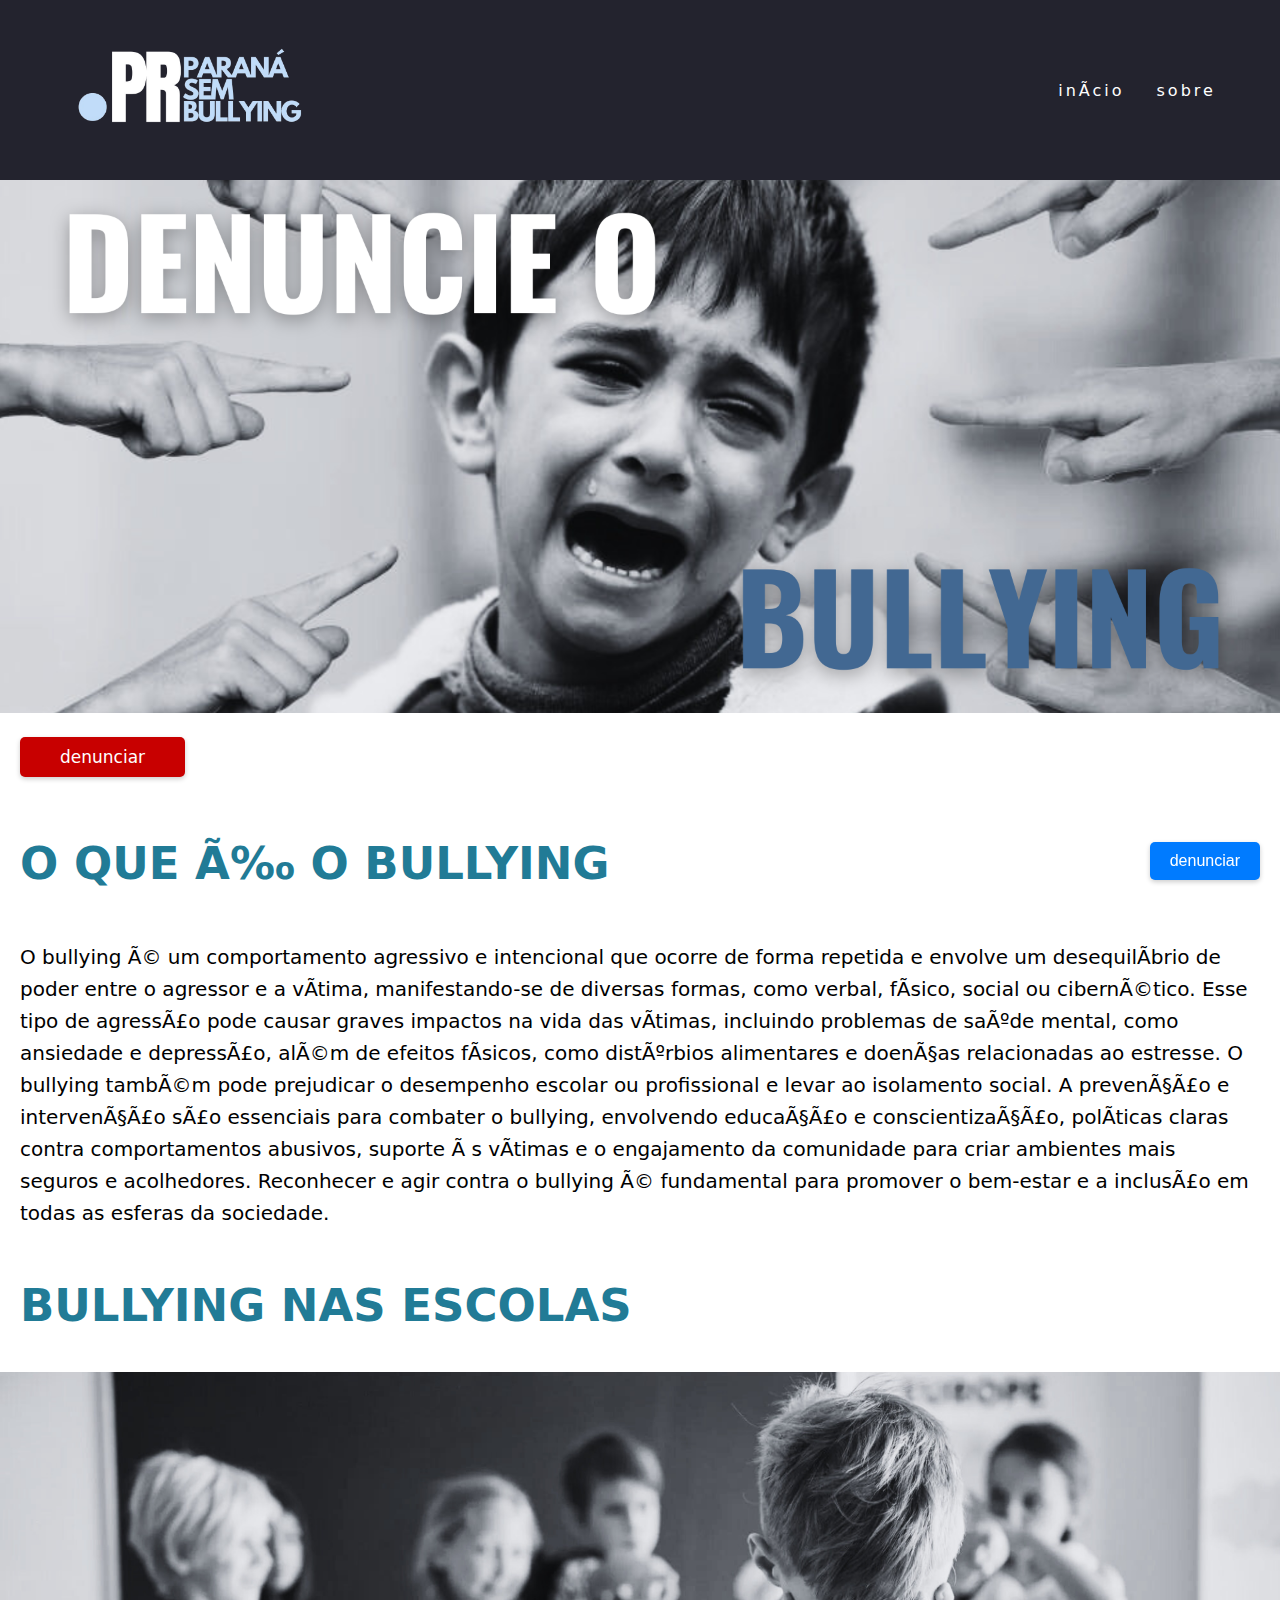
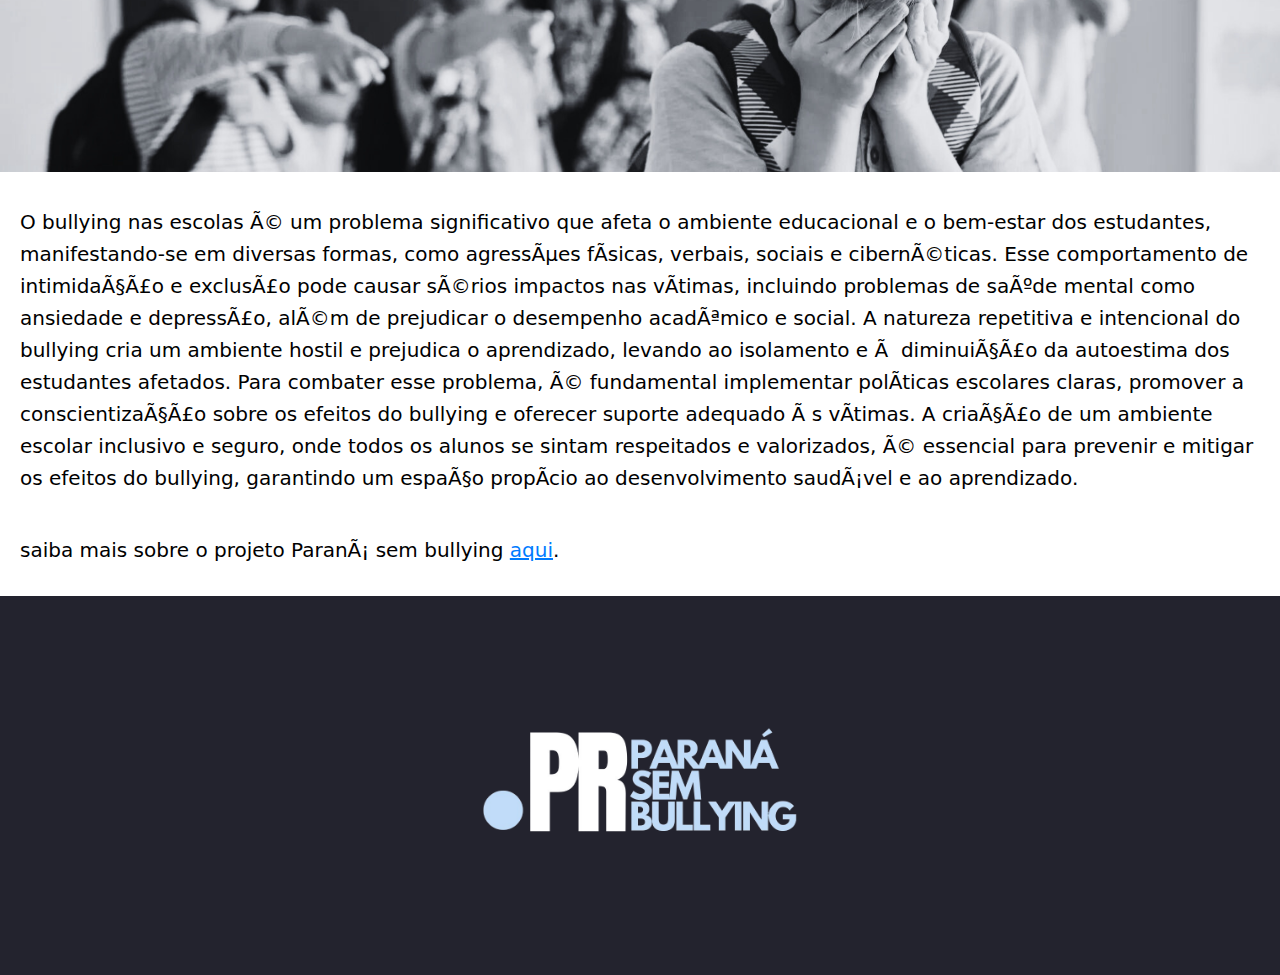
==== index.html @ 955879a3 "Add files via upload" ====
<!DOCTYPE html>
<html lang="en">
<head>
    <meta charset="pt-br">
    <meta name="viewport" content="width=device-width, initial-scale=1.0">
    <title>Paraná sem bullying</title>
    <link rel="stylesheet" href="style.css">
</head>
<body>
    <header>
        <nav>
            <a class="logo" href="index.html"><img class="meulogo" src="ihh.png" alt="paraná sem bullying"></a>
            <div class="mobile-menu">

                <div class="line1"></div>
                <div class="line2"></div>
                <div class="line3"></div>

            </div>
            <ul class="nav-list">
                <li><a class="a" href="index.html">início</a></li>
                <li><a class="a" href="sobre.html">sobre</a></li>
            </ul>
        </nav>
    </header>

    <div><img  class="bb"  src="BULLYING.png" alt=""></div>

    <a href="denunciar.html"><button class="den">  denunciar  </button></a>
    <h1 class="h111"><strong>O QUE É O BULLYING</strong></h1>


    <p>O bullying é um comportamento agressivo e intencional que ocorre de forma repetida e envolve um desequilíbrio de poder entre o agressor e a vítima, manifestando-se de diversas formas, como verbal, físico, social ou cibernético. Esse tipo de agressão pode causar graves impactos na vida das vítimas, incluindo problemas de saúde mental, como ansiedade e depressão, além de efeitos físicos, como distúrbios alimentares e doenças relacionadas ao estresse. O bullying também pode prejudicar o desempenho escolar ou profissional e levar ao isolamento social. A prevenção e intervenção são essenciais para combater o bullying, envolvendo educação e conscientização, políticas claras contra comportamentos abusivos, suporte às vítimas e o engajamento da comunidade para criar ambientes mais seguros e acolhedores. Reconhecer e agir contra o bullying é fundamental para promover o bem-estar e a inclusão em todas as esferas da sociedade.
    </p>


    <h1   class="h11"><strong>BULLYING NAS ESCOLAS</strong></h1>
    
    <div><img class="fgg" src="fff.png" alt=""></div>

    <p>O bullying nas escolas é um problema significativo que afeta o ambiente educacional e o bem-estar dos estudantes, manifestando-se em diversas formas, como agressões físicas, verbais, sociais e cibernéticas. Esse comportamento de intimidação e exclusão pode causar sérios impactos nas vítimas, incluindo problemas de saúde mental como ansiedade e depressão, além de prejudicar o desempenho acadêmico e social. A natureza repetitiva e intencional do bullying cria um ambiente hostil e prejudica o aprendizado, levando ao isolamento e à diminuição da autoestima dos estudantes afetados. Para combater esse problema, é fundamental implementar políticas escolares claras, promover a conscientização sobre os efeitos do bullying e oferecer suporte adequado às vítimas. A criação de um ambiente escolar inclusivo e seguro, onde todos os alunos se sintam respeitados e valorizados, é essencial para prevenir e mitigar os efeitos do bullying, garantindo um espaço propício ao desenvolvimento saudável e ao aprendizado.</p>
    

    <p>saiba mais sobre o projeto Paraná sem bullying <a class="tatata" href="aqui.html">aqui</a>.</p>

    <center><div  class="qua"><div class="final">  <img  class="iii" src="ihh.png" alt=""></div></div></center>



    <div class="content">
    <a href="denunciar.html"><button class="fixed-button">denunciar</button></a>
    </div>

    <script src="mobile-navbar.js"></script>
</body>
</html>
---- style.css ----
body{
    padding: 0px;
    margin: 0px;
}

.a{
    color: white;
    text-decoration: none;
    transition: 0.3s;
}

.a:hover{
    opacity: 0.7;
}

.logo{
    
    padding: 0;
    margin: 10px;
   
}

nav{
    display: flex;
    justify-content: space-around;
    align-items: center;
    font-family: system-ui, -apple-system, BlinkMacSystemFont, 'Segoe UI', Roboto, Oxygen, Ubuntu, Cantarell, 'Open Sans', 'Helvetica Neue', sans-serif;
    background-color: #23232e;
    height: 20vh;
    
}

.meulogo{
    width: 30%;
    
}

.nav-list{
    list-style: none;
    display: flex;
}
.nav-list li{
    letter-spacing: 3px;
    margin-left: 32px;
}

.mobile-menu{
    display: none;
    cursor: pointer;
}

.mobile-menu div{
    width: 32px;
    height: 2px;
    background-color: white;
    margin: 8px;
    transition: 0.3s;
}

@media (max-width: 999px) {
   .a{
    
   }
    body {
        font-family: Arial, sans-serif;
        margin: 0;
        padding: 0;
    }
    .nav-list{
        position: absolute;
        top: 17vh;
        right: 0;
        width: 50vw;
        height: 92vh;
        background-color: #23232e;
        flex-direction: column;
        align-items: center;
        justify-content: space-around;
        transform: translateX(100%);
        transition: transform 0.3s ease-in;
    }
    .nav-list li{
        margin-left: 0; opacity: 0;
    }
    .mobile-menu{
        display: block;
    }
   
    
    .mobile-menu {
        cursor: pointer;
        color: white;
        padding: 10px;
        text-align: center;
        
    }
    
    .nav-list {
        list-style: none;
        padding: 0;
        display: none; /* Inicialmente escondido */
        text-align: center;
        
    }
    
    .nav-list.active {
        display: block; /* Mostra a lista quando ativa */
    }
    
    .no-scroll {
        overflow: hidden; /* Remove a rolagem da página */
    }
    
}

.nav-list.active{
    transform: translateX(0);
}
@keyframes navLinkFade{
    from{
        opacity: 0;
        transform: translateX(50px);
    }
    to{
        opacity: 1;
        transform: translateX(0);
    }
}

.mobile-menu.active .line1{
transform: rotate(-45deg) translate(-8px, 8px);
}

.mobile-menu.active .line2{
  opacity: 0;  
}

.mobile-menu.active .line3{
    transform: rotate(45deg) translate(-5px, -7px);
}


.imgl{
    width: 200px;
    margin: 0px;
    
   }

   .imagem{
    
    display: flex;
    justify-content: center;
    padding: 0;
    
    
   }


   .den{
    background-color: #C80000;
    box-shadow: 0 2px 5px rgba(0, 0, 0, 0.2);
    color: white;
    font-family: system-ui, -apple-system, BlinkMacSystemFont, 'Segoe UI', Roboto, Oxygen, Ubuntu, Cantarell, 'Open Sans', 'Helvetica Neue', sans-serif;
    border: none;
    margin: 20px;
    border-radius: 5px;
    padding: 10px 40px;
    font-size: 17px;
    cursor: pointer;
   }


   .den:hover{
    background-color: #ac0000;
   }


   

   .acom{
    background-color: #007BFF;
    box-shadow: 0 2px 5px rgba(0, 0, 0, 0.2);
    color: white;
    font-family: system-ui, -apple-system, BlinkMacSystemFont, 'Segoe UI', Roboto, Oxygen, Ubuntu, Cantarell, 'Open Sans', 'Helvetica Neue', sans-serif;
    border: none;
    margin: 20px;
    border-radius: 5px;
    padding: 10px 30px;
    font-size: 17px;
    cursor: pointer;
   }

   .acom:hover{
    background-color: #0053ac;
   }

   p{
    font-family: system-ui, -apple-system, BlinkMacSystemFont, 'Segoe UI', Roboto, Oxygen, Ubuntu, Cantarell, 'Open Sans', 'Helvetica Neue', sans-serif;
    padding: 10px 20px;
    font-size: 20px;
    line-height: 1.6;
   }

  

   .h11{
    font-family: system-ui, -apple-system, BlinkMacSystemFont, 'Segoe UI', Roboto, Oxygen, Ubuntu, Cantarell, 'Open Sans', 'Helvetica Neue', sans-serif;
    padding: 10px 20px;
    color: #217B96;
    font-size: 45px;
   }

   .h111{
    font-family: system-ui, -apple-system, BlinkMacSystemFont, 'Segoe UI', Roboto, Oxygen, Ubuntu, Cantarell, 'Open Sans', 'Helvetica Neue', sans-serif;
    padding: 10px 20px;
    color: #217B96;
    font-size: 45px;
   }


   .iii{
    
      width: 40%;
      margin: 20px;
      
     
   }
   

   .qua{
    display: flex;
    justify-content: center;
    background-color:#23232e;
    padding: 100px;
   }

   .bb{
    width: 100%;
   }
   


   .fgg{
    width: 100%;
   }

 





.fixed-button {
    position: fixed; 
    bottom: 20px; 
    right: 20px; 
    padding: 10px 20px;
    font-size: 16px;
    cursor: pointer;
    background-color: #007BFF;
    color: white; 
    border: none;
    border-radius: 5px; 
    box-shadow: 0 2px 5px rgba(0, 0, 0, 0.2);
    transition: transform 0.2s ease, box-shadow 0.2s ease;
    

}

.fixed-button:hover {
    background-color: #0053ac;
    animation-name: anima;
    animation-duration: 0.5s;
    animation-timing-function: ease-in-out;
    animation-iteration-count: infinite;
    animation-direction: alternate;
}

@keyframes anima {
  0%{
    transform: scale(1);
  }

  100%{
    transform: scale(1.05);
  }
}

.acom:hover{
  animation-name: anima;
    animation-duration: 0.5s;
    animation-timing-function: ease-in-out;
    animation-iteration-count: infinite;
    animation-direction: alternate;
}

.den:hover{
  animation-name: anima;
    animation-duration: 0.5s;
    animation-timing-function: ease-in-out;
    animation-iteration-count: infinite;
    animation-direction: alternate;
}

li:hover{
color: white;
}

.tatata{
  color:#007BFF ;
}
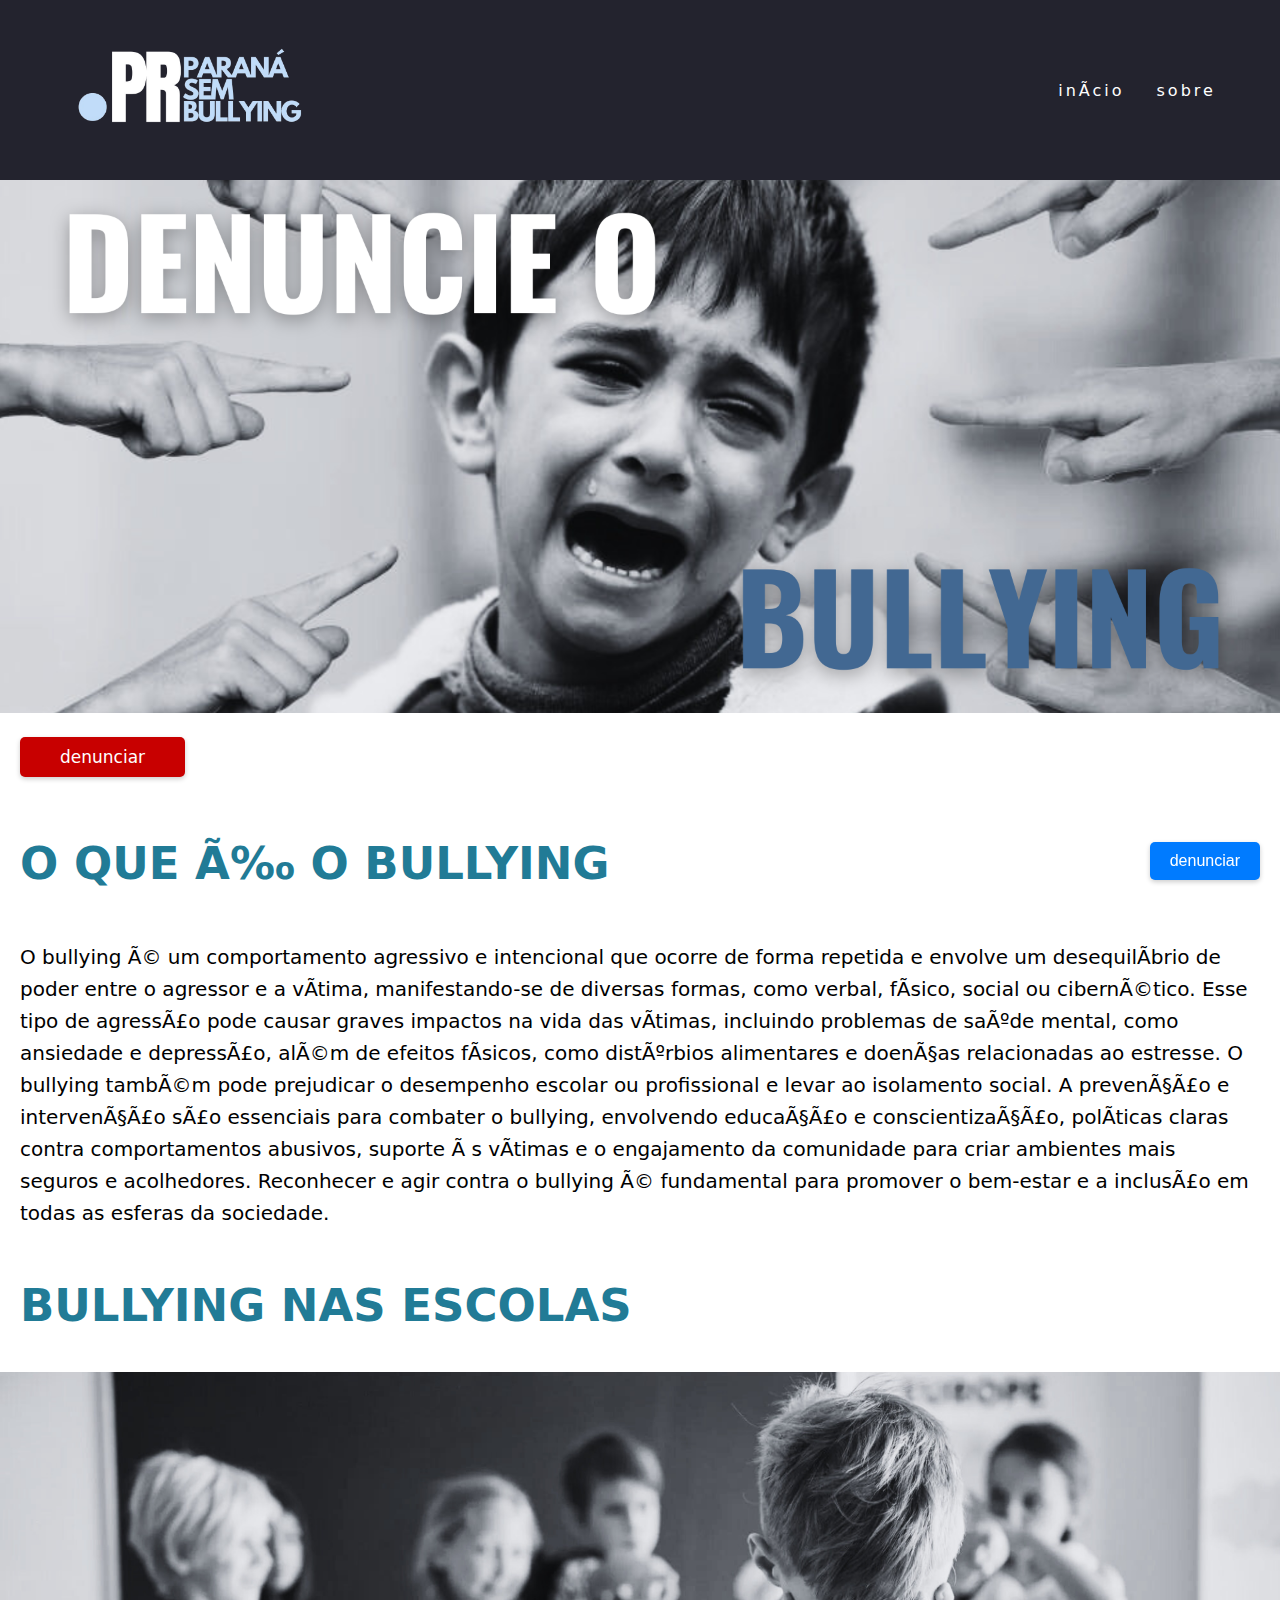
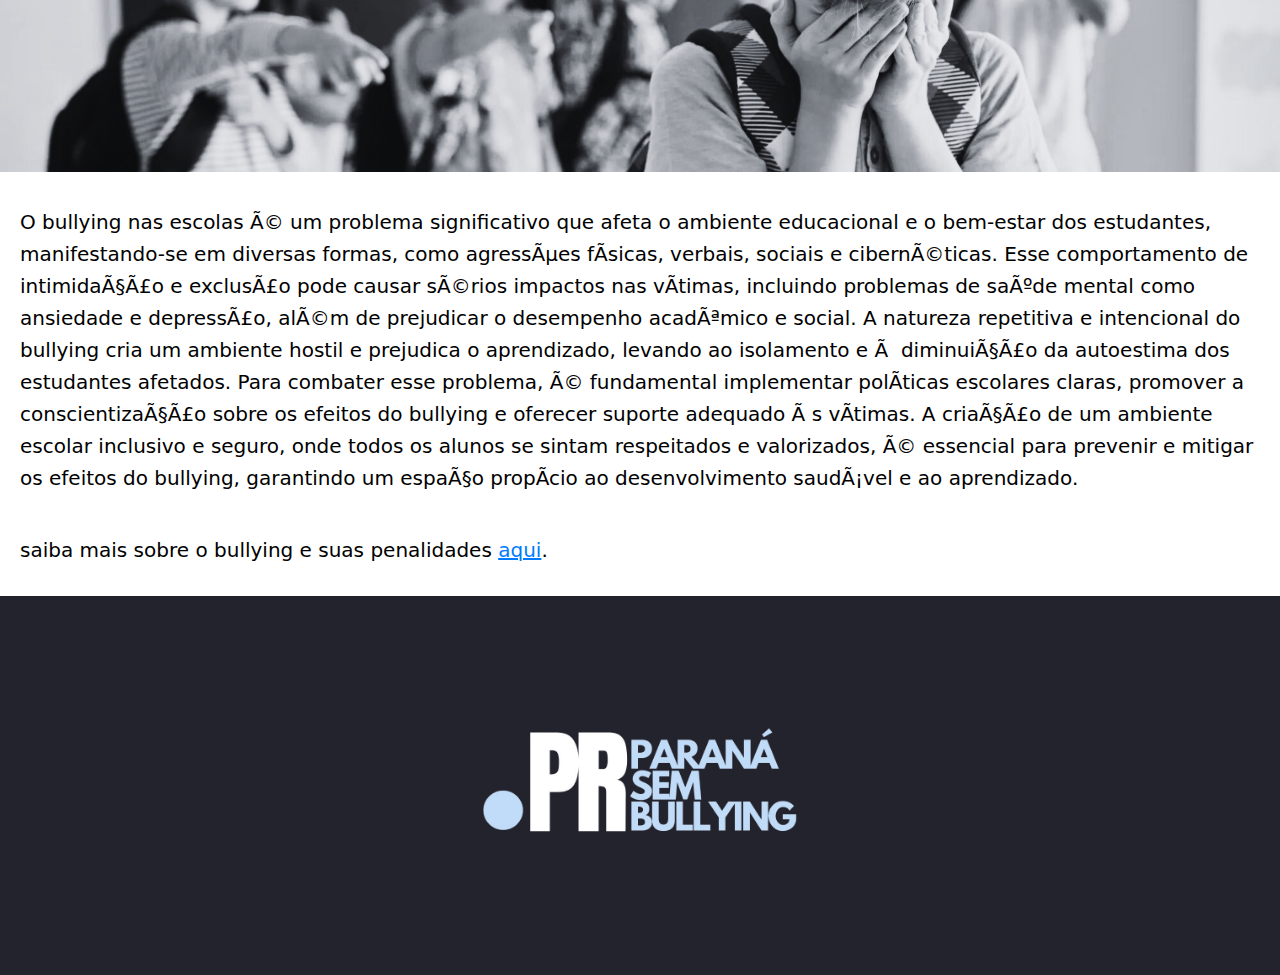
==== commit c189725d: "Add files via upload" ====
--- a/index.html
+++ b/index.html
@@ -11,11 +11,9 @@
         <nav>
             <a class="logo" href="index.html"><img class="meulogo" src="ihh.png" alt="paraná sem bullying"></a>
             <div class="mobile-menu">
-
                 <div class="line1"></div>
                 <div class="line2"></div>
                 <div class="line3"></div>
-
             </div>
             <ul class="nav-list">
                 <li><a class="a" href="index.html">início</a></li>
@@ -23,34 +21,18 @@
             </ul>
         </nav>
     </header>
-
-    <div><img  class="bb"  src="BULLYING.png" alt=""></div>
-
-    <a href="denunciar.html"><button class="den">  denunciar  </button></a>
+    <div><img class="bb" src="BULLYING.png" alt=""></div>
+    <a href="https://docs.google.com/forms/d/e/1FAIpQLSeXZTzcov9RywQGHocsPzXUjp88R7kWD_FQsaeNpbVVSlTLhA/viewform?usp=sf_link"><button class="den">denunciar</button></a>
     <h1 class="h111"><strong>O QUE É O BULLYING</strong></h1>
-
-
-    <p>O bullying é um comportamento agressivo e intencional que ocorre de forma repetida e envolve um desequilíbrio de poder entre o agressor e a vítima, manifestando-se de diversas formas, como verbal, físico, social ou cibernético. Esse tipo de agressão pode causar graves impactos na vida das vítimas, incluindo problemas de saúde mental, como ansiedade e depressão, além de efeitos físicos, como distúrbios alimentares e doenças relacionadas ao estresse. O bullying também pode prejudicar o desempenho escolar ou profissional e levar ao isolamento social. A prevenção e intervenção são essenciais para combater o bullying, envolvendo educação e conscientização, políticas claras contra comportamentos abusivos, suporte às vítimas e o engajamento da comunidade para criar ambientes mais seguros e acolhedores. Reconhecer e agir contra o bullying é fundamental para promover o bem-estar e a inclusão em todas as esferas da sociedade.
-    </p>
-
-
-    <h1   class="h11"><strong>BULLYING NAS ESCOLAS</strong></h1>
-    
+    <p>O bullying é um comportamento agressivo e intencional que ocorre de forma repetida e envolve um desequilíbrio de poder entre o agressor e a vítima, manifestando-se de diversas formas, como verbal, físico, social ou cibernético. Esse tipo de agressão pode causar graves impactos na vida das vítimas, incluindo problemas de saúde mental, como ansiedade e depressão, além de efeitos físicos, como distúrbios alimentares e doenças relacionadas ao estresse. O bullying também pode prejudicar o desempenho escolar ou profissional e levar ao isolamento social. A prevenção e intervenção são essenciais para combater o bullying, envolvendo educação e conscientização, políticas claras contra comportamentos abusivos, suporte às vítimas e o engajamento da comunidade para criar ambientes mais seguros e acolhedores. Reconhecer e agir contra o bullying é fundamental para promover o bem-estar e a inclusão em todas as esferas da sociedade.</p>
+    <h1 class="h11"><strong>bullying nas escolas</strong></h1>
     <div><img class="fgg" src="fff.png" alt=""></div>
-
     <p>O bullying nas escolas é um problema significativo que afeta o ambiente educacional e o bem-estar dos estudantes, manifestando-se em diversas formas, como agressões físicas, verbais, sociais e cibernéticas. Esse comportamento de intimidação e exclusão pode causar sérios impactos nas vítimas, incluindo problemas de saúde mental como ansiedade e depressão, além de prejudicar o desempenho acadêmico e social. A natureza repetitiva e intencional do bullying cria um ambiente hostil e prejudica o aprendizado, levando ao isolamento e à diminuição da autoestima dos estudantes afetados. Para combater esse problema, é fundamental implementar políticas escolares claras, promover a conscientização sobre os efeitos do bullying e oferecer suporte adequado às vítimas. A criação de um ambiente escolar inclusivo e seguro, onde todos os alunos se sintam respeitados e valorizados, é essencial para prevenir e mitigar os efeitos do bullying, garantindo um espaço propício ao desenvolvimento saudável e ao aprendizado.</p>
-    
-
-    <p>saiba mais sobre o projeto Paraná sem bullying <a class="tatata" href="aqui.html">aqui</a>.</p>
-
-    <center><div  class="qua"><div class="final">  <img  class="iii" src="ihh.png" alt=""></div></div></center>
-
-
-
+    <p>saiba mais sobre o bullying e suas penalidades <a class="tatata" href="sobre.html">aqui</a>.</p>
+    <center><div class="qua"><div class="final"><img class="iii" src="ihh.png" alt=""></div></div></center>
     <div class="content">
-    <a href="denunciar.html"><button class="fixed-button">denunciar</button></a>
+        <a href="https://docs.google.com/forms/d/e/1FAIpQLSeXZTzcov9RywQGHocsPzXUjp88R7kWD_FQsaeNpbVVSlTLhA/viewform?usp=sf_link"><button class="fixed-button">denunciar</button></a>
     </div>
-
     <script src="mobile-navbar.js"></script>
 </body>
-</html>+</html>
--- a/style.css
+++ b/style.css
@@ -1,55 +1,56 @@
-body{
-    padding: 0px;
-    margin: 0px;
-}
-
-.a{
+body {
+    padding: 0;
+    margin: 0;
+}
+
+.pp {
+    font-size: 14px;
+}
+
+.a {
     color: white;
     text-decoration: none;
     transition: 0.3s;
 }
 
-.a:hover{
+.a:hover {
     opacity: 0.7;
 }
 
-.logo{
-    
+.logo {
     padding: 0;
     margin: 10px;
-   
-}
-
-nav{
+}
+
+nav {
     display: flex;
     justify-content: space-around;
     align-items: center;
     font-family: system-ui, -apple-system, BlinkMacSystemFont, 'Segoe UI', Roboto, Oxygen, Ubuntu, Cantarell, 'Open Sans', 'Helvetica Neue', sans-serif;
     background-color: #23232e;
     height: 20vh;
-    
-}
-
-.meulogo{
+}
+
+.meulogo {
     width: 30%;
-    
-}
-
-.nav-list{
+}
+
+.nav-list {
     list-style: none;
     display: flex;
 }
-.nav-list li{
+
+.nav-list li {
     letter-spacing: 3px;
     margin-left: 32px;
 }
 
-.mobile-menu{
+.mobile-menu {
     display: none;
     cursor: pointer;
 }
 
-.mobile-menu div{
+.mobile-menu div {
     width: 32px;
     height: 2px;
     background-color: white;
@@ -58,15 +59,13 @@
 }
 
 @media (max-width: 999px) {
-   .a{
-    
-   }
     body {
         font-family: Arial, sans-serif;
         margin: 0;
         padding: 0;
     }
-    .nav-list{
+
+    .nav-list {
         position: absolute;
         top: 17vh;
         right: 0;
@@ -79,84 +78,71 @@
         transform: translateX(100%);
         transition: transform 0.3s ease-in;
     }
-    .nav-list li{
-        margin-left: 0; opacity: 0;
-    }
-    .mobile-menu{
+
+    .nav-list li {
+        margin-left: 0;
+        opacity: 0;
+    }
+
+    .mobile-menu {
         display: block;
     }
-   
-    
-    .mobile-menu {
-        cursor: pointer;
-        color: white;
-        padding: 10px;
-        text-align: center;
-        
-    }
-    
+
     .nav-list {
         list-style: none;
         padding: 0;
         display: none; /* Inicialmente escondido */
         text-align: center;
-        
-    }
-    
+    }
+
     .nav-list.active {
         display: block; /* Mostra a lista quando ativa */
     }
-    
+
     .no-scroll {
         overflow: hidden; /* Remove a rolagem da página */
     }
-    
-}
-
-.nav-list.active{
+}
+
+.nav-list.active {
     transform: translateX(0);
 }
-@keyframes navLinkFade{
-    from{
+
+@keyframes navLinkFade {
+    from {
         opacity: 0;
         transform: translateX(50px);
     }
-    to{
+    to {
         opacity: 1;
         transform: translateX(0);
     }
 }
 
-.mobile-menu.active .line1{
-transform: rotate(-45deg) translate(-8px, 8px);
-}
-
-.mobile-menu.active .line2{
-  opacity: 0;  
-}
-
-.mobile-menu.active .line3{
+.mobile-menu.active .line1 {
+    transform: rotate(-45deg) translate(-8px, 8px);
+}
+
+.mobile-menu.active .line2 {
+    opacity: 0;
+}
+
+.mobile-menu.active .line3 {
     transform: rotate(45deg) translate(-5px, -7px);
 }
 
-
-.imgl{
+.imgl {
     width: 200px;
-    margin: 0px;
-    
-   }
-
-   .imagem{
-    
+    margin: 0;
+}
+
+.imagem {
     display: flex;
     justify-content: center;
     padding: 0;
-    
-    
-   }
-
-
-   .den{
+}
+
+.den {
     background-color: #C80000;
     box-shadow: 0 2px 5px rgba(0, 0, 0, 0.2);
     color: white;
@@ -167,17 +153,13 @@
     padding: 10px 40px;
     font-size: 17px;
     cursor: pointer;
-   }
-
-
-   .den:hover{
+}
+
+.den:hover {
     background-color: #ac0000;
-   }
-
-
-   
-
-   .acom{
+}
+
+.acom {
     background-color: #007BFF;
     box-shadow: 0 2px 5px rgba(0, 0, 0, 0.2);
     color: white;
@@ -188,83 +170,67 @@
     padding: 10px 30px;
     font-size: 17px;
     cursor: pointer;
-   }
-
-   .acom:hover{
+}
+
+.acom:hover {
     background-color: #0053ac;
-   }
-
-   p{
+}
+
+p {
     font-family: system-ui, -apple-system, BlinkMacSystemFont, 'Segoe UI', Roboto, Oxygen, Ubuntu, Cantarell, 'Open Sans', 'Helvetica Neue', sans-serif;
     padding: 10px 20px;
     font-size: 20px;
     line-height: 1.6;
-   }
-
-  
-
-   .h11{
+}
+
+.h11 {
     font-family: system-ui, -apple-system, BlinkMacSystemFont, 'Segoe UI', Roboto, Oxygen, Ubuntu, Cantarell, 'Open Sans', 'Helvetica Neue', sans-serif;
     padding: 10px 20px;
     color: #217B96;
     font-size: 45px;
-   }
-
-   .h111{
+    text-transform: uppercase;
+}
+
+.h111 {
     font-family: system-ui, -apple-system, BlinkMacSystemFont, 'Segoe UI', Roboto, Oxygen, Ubuntu, Cantarell, 'Open Sans', 'Helvetica Neue', sans-serif;
     padding: 10px 20px;
     color: #217B96;
     font-size: 45px;
-   }
-
-
-   .iii{
-    
-      width: 40%;
-      margin: 20px;
-      
-     
-   }
-   
-
-   .qua{
+}
+
+.iii {
+    width: 40%;
+    margin: 20px;
+}
+
+.qua {
     display: flex;
     justify-content: center;
-    background-color:#23232e;
+    background-color: #23232e;
     padding: 100px;
-   }
-
-   .bb{
+}
+
+.bb {
     width: 100%;
-   }
-   
-
-
-   .fgg{
+}
+
+.fgg {
     width: 100%;
-   }
-
- 
-
-
-
-
+}
 
 .fixed-button {
-    position: fixed; 
-    bottom: 20px; 
-    right: 20px; 
+    position: fixed;
+    bottom: 20px;
+    right: 20px;
     padding: 10px 20px;
     font-size: 16px;
     cursor: pointer;
     background-color: #007BFF;
-    color: white; 
+    color: white;
     border: none;
-    border-radius: 5px; 
+    border-radius: 5px;
     box-shadow: 0 2px 5px rgba(0, 0, 0, 0.2);
     transition: transform 0.2s ease, box-shadow 0.2s ease;
-    
-
 }
 
 .fixed-button:hover {
@@ -277,35 +243,34 @@
 }
 
 @keyframes anima {
-  0%{
-    transform: scale(1);
-  }
-
-  100%{
-    transform: scale(1.05);
-  }
-}
-
-.acom:hover{
-  animation-name: anima;
+    0% {
+        transform: scale(1);
+    }
+    100% {
+        transform: scale(1.05);
+    }
+}
+
+.acom:hover {
+    animation-name: anima;
     animation-duration: 0.5s;
     animation-timing-function: ease-in-out;
     animation-iteration-count: infinite;
     animation-direction: alternate;
 }
 
-.den:hover{
-  animation-name: anima;
+.den:hover {
+    animation-name: anima;
     animation-duration: 0.5s;
     animation-timing-function: ease-in-out;
     animation-iteration-count: infinite;
     animation-direction: alternate;
 }
 
-li:hover{
-color: white;
-}
-
-.tatata{
-  color:#007BFF ;
-}+li:hover {
+    color: white;
+}
+
+.tatata {
+    color: #007BFF;
+}
